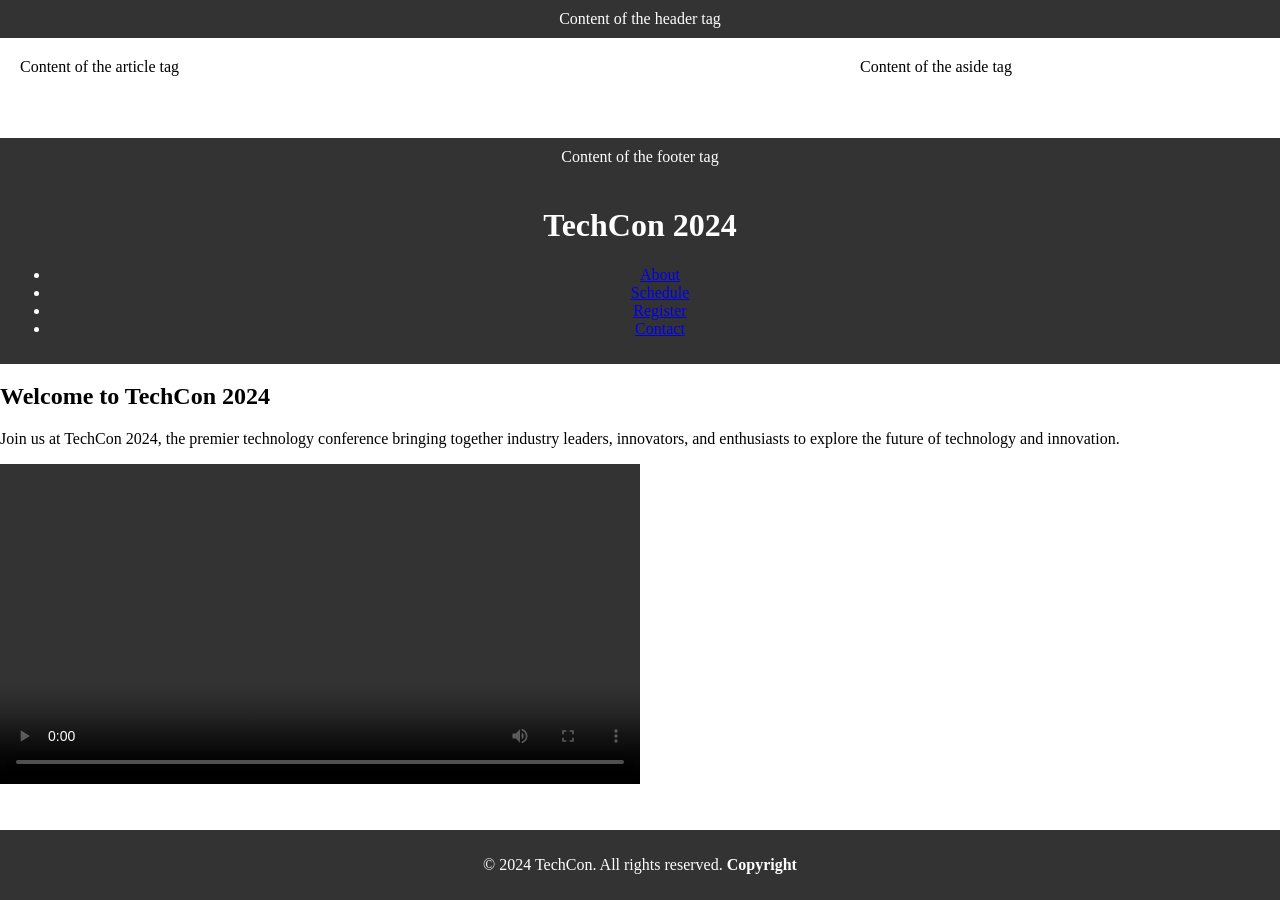
==== index.html @ ea1325a3 "Add files via upload" ====
<!DOCTYPE html>
<html lang="en">
<head>
  <link href="base.css" rel="stylesheet">
  <link href="index.css" rel="stylesheet">
  <meta charset="UTF-8">
  <title>TechCon 2024 - Home</title>
</head>
<body>
  
  <header>Content of the header tag</header>

  <main>
    <article>Content of the article tag</article>
    <aside>Content of the aside tag</aside>
  </main>

  <footer>Content of the footer tag</footer>


  <!-- Header -->
  <header>
    <h1>TechCon 2024</h1>
    <nav>
      <ul>
        <li><a href="about.html">About</a></li>
        <li><a href="schedule.html">Schedule</a></li>
        <li><a href="register.html">Register</a></li>
        <li><a href="contact.html">Contact</a></li>
      </ul>
    </nav>
  </header>

  <!-- Main Content -->
  <main>
    <section>
      <h2>Welcome to TechCon 2024</h2>
      <p>Join us at TechCon 2024, the premier technology conference bringing together industry leaders, innovators, and enthusiasts to explore the future of technology and innovation.</p>

      <!-- Embedded Promotional Video -->
      <video controls width="640">
        <source src="promo.mp4" type="video/mp4">
        <source src="promo.webm" type="video/webm">
        <track src="captions.vtt" kind="subtitles" srclang="en" label="English">
        Your browser does not support the video tag. Please download the video <a href="promo.mp4">here</a>.
      </video>
    </section>
  </main>

  <!-- Footer -->
  <footer>
    <p>&copy; 2024 TechCon. All rights reserved. <strong>Copyright</strong></p>
  </footer>

</body>
</html>
---- index.css ----
/* Set up the body as a vertical flex container */
body {
  display: flex;
  flex-direction: column;
  height: 100vh; /* Use full viewport height */
  margin: 0;
}

/* Set up the main content area as a horizontal flex container */
main {
  display: flex;
  flex-direction: row;
  flex: auto; /* Let it grow to fill available space */
}

/* Make article take 2/3 of horizontal space */
article {
  flex: 2;
  overflow-y: auto; /* Allow vertical scrolling if content overflows */
  padding: 20px;
}

/* Make aside take 1/3 of horizontal space */
aside {
  flex: 1;
  overflow-y: auto; /* Allow vertical scrolling */
  padding: 20px;
}

/* Optional: basic layout styling for header and footer */
header, footer {
  padding: 10px;
  background-color: #333;
  color: white;
  text-align: center;
}
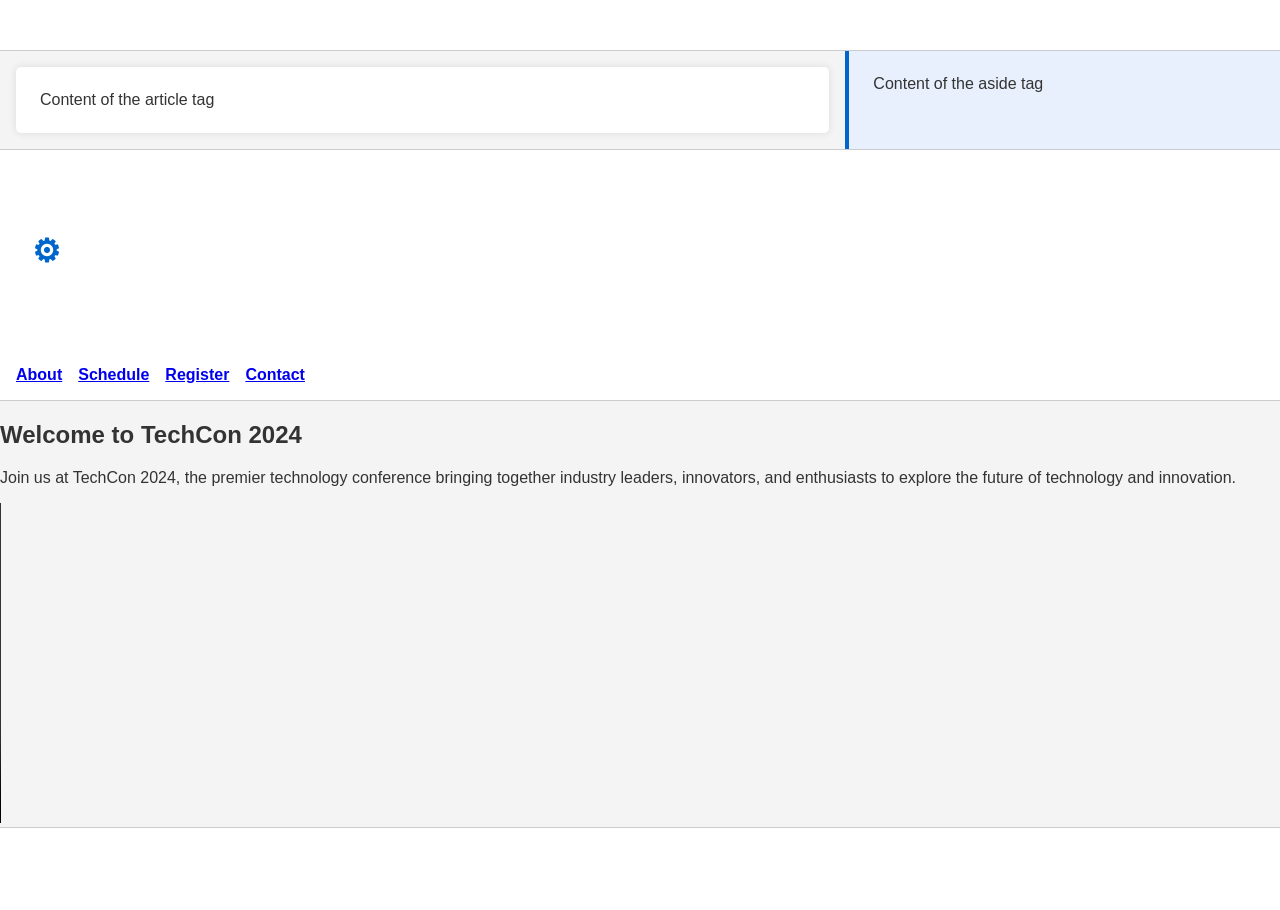
==== commit 7b1392d9: "Add files via upload" ====
--- a/index.html
+++ b/index.html
@@ -1,13 +1,15 @@
 <!DOCTYPE html>
 <html lang="en">
 <head>
+  <meta name="viewport" content="width=device-width, initial-scale=1.0">
   <link href="base.css" rel="stylesheet">
   <link href="index.css" rel="stylesheet">
   <meta charset="UTF-8">
   <title>TechCon 2024 - Home</title>
 </head>
-<body>
-  
+
+<body class="works_on_smartphone">
+ 
   <header>Content of the header tag</header>
 
   <main>
@@ -20,6 +22,10 @@
 
   <!-- Header -->
   <header>
+  <ul>
+    <li class="logo">&#9881;</li> <!-- Gear icon as logo -->
+    <!-- your other list items go here -->
+  </ul>
     <h1>TechCon 2024</h1>
     <nav>
       <ul>
--- a/index.css
+++ b/index.css
@@ -34,3 +34,63 @@
   color: white;
   text-align: center;
 }
+/* Set general background and font styles */
+body {
+  background-color: #f4f4f4;
+  font-family: 'Segoe UI', Tahoma, Geneva, Verdana, sans-serif;
+  color: #333;
+  margin: 0;
+  padding: 0;
+}
+
+/* Style the logo */
+.logo {
+  font-size: 2rem;
+  font-weight: bold;
+  padding: 0.5em;
+  color: #0066cc;
+}
+
+/* Style header */
+header {
+  background-color: #fff;
+  border-bottom: 1px solid #ccc;
+  padding: 1em;
+}
+
+/* Style navigation links */
+header ul {
+  list-style: none;
+  display: flex;
+  gap: 1em;
+  padding: 0;
+  margin: 0;
+}
+
+header ul li {
+  font-weight: bold;
+}
+
+/* Article styling area (freedom to style) */
+article {
+  background-color: #fff;
+  padding: 1.5em;
+  border-radius: 5px;
+  box-shadow: 0 0 8px rgba(0, 0, 0, 0.1);
+  margin: 1em;
+}
+
+/* Aside area */
+aside {
+  background-color: #e8f0fe;
+  padding: 1.5em;
+  border-left: 4px solid #0066cc;
+}
+
+/* Footer */
+footer {
+  background-color: #fff;
+  padding: 1em;
+  text-align: center;
+  border-top: 1px solid #ccc;
+}
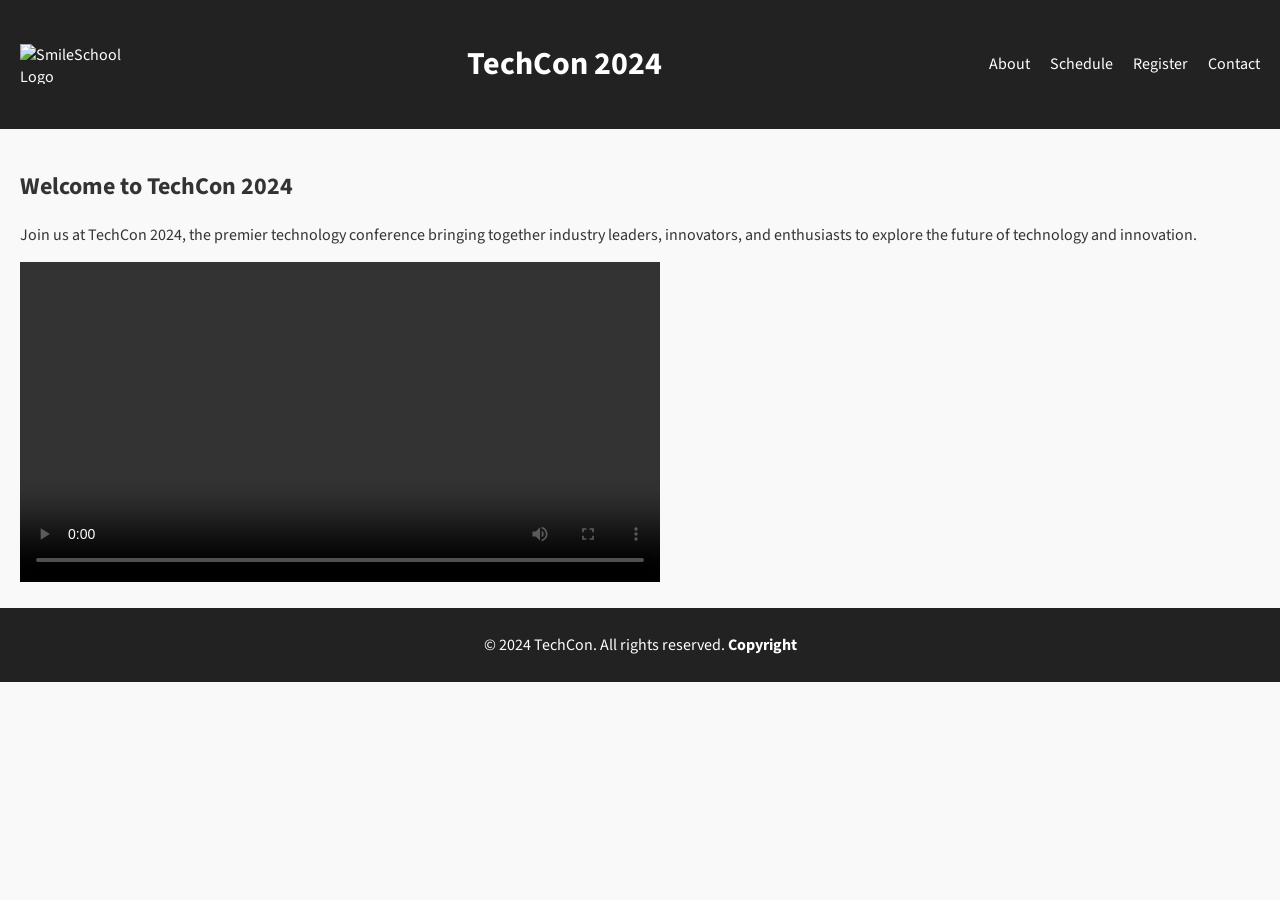
==== commit 7aba4810: "Add files via upload" ====
--- a/index.html
+++ b/index.html
@@ -1,54 +1,47 @@
 <!DOCTYPE html>
 <html lang="en">
 <head>
+  <meta charset="UTF-8">
   <meta name="viewport" content="width=device-width, initial-scale=1.0">
-  <link href="base.css" rel="stylesheet">
+  <title>TechCon 2024 - Home</title>
+
+  <!-- Fonts and Styles -->
+  <link href="https://fonts.googleapis.com/css2?family=Source+Sans+Pro&display=swap" rel="stylesheet">
   <link href="index.css" rel="stylesheet">
-  <meta charset="UTF-8">
-  <title>TechCon 2024 - Home</title>
 </head>
 
-<body class="works_on_smartphone">
- 
-  <header>Content of the header tag</header>
-
-  <main>
-    <article>Content of the article tag</article>
-    <aside>Content of the aside tag</aside>
-  </main>
-
-  <footer>Content of the footer tag</footer>
-
-
+<body>
   <!-- Header -->
   <header>
-  <ul>
-    <li class="logo">&#9881;</li> <!-- Gear icon as logo -->
-    <!-- your other list items go here -->
-  </ul>
-    <h1>TechCon 2024</h1>
-    <nav>
-      <ul>
-        <li><a href="about.html">About</a></li>
-        <li><a href="schedule.html">Schedule</a></li>
-        <li><a href="register.html">Register</a></li>
-        <li><a href="contact.html">Contact</a></li>
-      </ul>
-    </nav>
+    <div class="header-container">
+      <img src="CSS Advance/logo.png" alt="SmileSchool Logo" class="site-logo" width="120">
+      <h1>TechCon 2024</h1>
+      <nav>
+        <ul class="nav-links">
+          <li><a href="about.html">About</a></li>
+          <li><a href="schedule.html">Schedule</a></li>
+          <li><a href="register.html">Register</a></li>
+          <li><a href="contact.html">Contact</a></li>
+        </ul>
+      </nav>
+    </div>
   </header>
 
   <!-- Main Content -->
   <main>
     <section>
       <h2>Welcome to TechCon 2024</h2>
-      <p>Join us at TechCon 2024, the premier technology conference bringing together industry leaders, innovators, and enthusiasts to explore the future of technology and innovation.</p>
+      <p>
+        Join us at TechCon 2024, the premier technology conference bringing together industry leaders,
+        innovators, and enthusiasts to explore the future of technology and innovation.
+      </p>
 
       <!-- Embedded Promotional Video -->
       <video controls width="640">
         <source src="promo.mp4" type="video/mp4">
         <source src="promo.webm" type="video/webm">
         <track src="captions.vtt" kind="subtitles" srclang="en" label="English">
-        Your browser does not support the video tag. Please download the video <a href="promo.mp4">here</a>.
+        Your browser does not support the video tag. Download it <a href="promo.mp4">here</a>.
       </video>
     </section>
   </main>
@@ -57,6 +50,5 @@
   <footer>
     <p>&copy; 2024 TechCon. All rights reserved. <strong>Copyright</strong></p>
   </footer>
-
 </body>
 </html>
--- a/index.css
+++ b/index.css
@@ -1,96 +1,47 @@
-/* Set up the body as a vertical flex container */
 body {
-  display: flex;
-  flex-direction: column;
-  height: 100vh; /* Use full viewport height */
+  font-family: 'Source Sans Pro', sans-serif;
   margin: 0;
+  padding: 0;
+  background-color: #f9f9f9;
+  color: #333;
 }
 
-/* Set up the main content area as a horizontal flex container */
-main {
-  display: flex;
-  flex-direction: row;
-  flex: auto; /* Let it grow to fill available space */
-}
-
-/* Make article take 2/3 of horizontal space */
-article {
-  flex: 2;
-  overflow-y: auto; /* Allow vertical scrolling if content overflows */
+header {
+  background-color: #222;
+  color: #fff;
   padding: 20px;
 }
 
-/* Make aside take 1/3 of horizontal space */
-aside {
-  flex: 1;
-  overflow-y: auto; /* Allow vertical scrolling */
+.header-container {
+  display: flex;
+  align-items: center;
+  justify-content: space-between;
+  flex-wrap: wrap;
+}
+
+.site-logo {
+  height: 40px;
+}
+
+.nav-links {
+  list-style: none;
+  padding: 0;
+  display: flex;
+  gap: 20px;
+}
+
+.nav-links a {
+  color: #fff;
+  text-decoration: none;
+}
+
+main {
   padding: 20px;
 }
 
-/* Optional: basic layout styling for header and footer */
-header, footer {
-  padding: 10px;
-  background-color: #333;
+footer {
+  background-color: #222;
   color: white;
   text-align: center;
+  padding: 10px;
 }
-/* Set general background and font styles */
-body {
-  background-color: #f4f4f4;
-  font-family: 'Segoe UI', Tahoma, Geneva, Verdana, sans-serif;
-  color: #333;
-  margin: 0;
-  padding: 0;
-}
-
-/* Style the logo */
-.logo {
-  font-size: 2rem;
-  font-weight: bold;
-  padding: 0.5em;
-  color: #0066cc;
-}
-
-/* Style header */
-header {
-  background-color: #fff;
-  border-bottom: 1px solid #ccc;
-  padding: 1em;
-}
-
-/* Style navigation links */
-header ul {
-  list-style: none;
-  display: flex;
-  gap: 1em;
-  padding: 0;
-  margin: 0;
-}
-
-header ul li {
-  font-weight: bold;
-}
-
-/* Article styling area (freedom to style) */
-article {
-  background-color: #fff;
-  padding: 1.5em;
-  border-radius: 5px;
-  box-shadow: 0 0 8px rgba(0, 0, 0, 0.1);
-  margin: 1em;
-}
-
-/* Aside area */
-aside {
-  background-color: #e8f0fe;
-  padding: 1.5em;
-  border-left: 4px solid #0066cc;
-}
-
-/* Footer */
-footer {
-  background-color: #fff;
-  padding: 1em;
-  text-align: center;
-  border-top: 1px solid #ccc;
-}
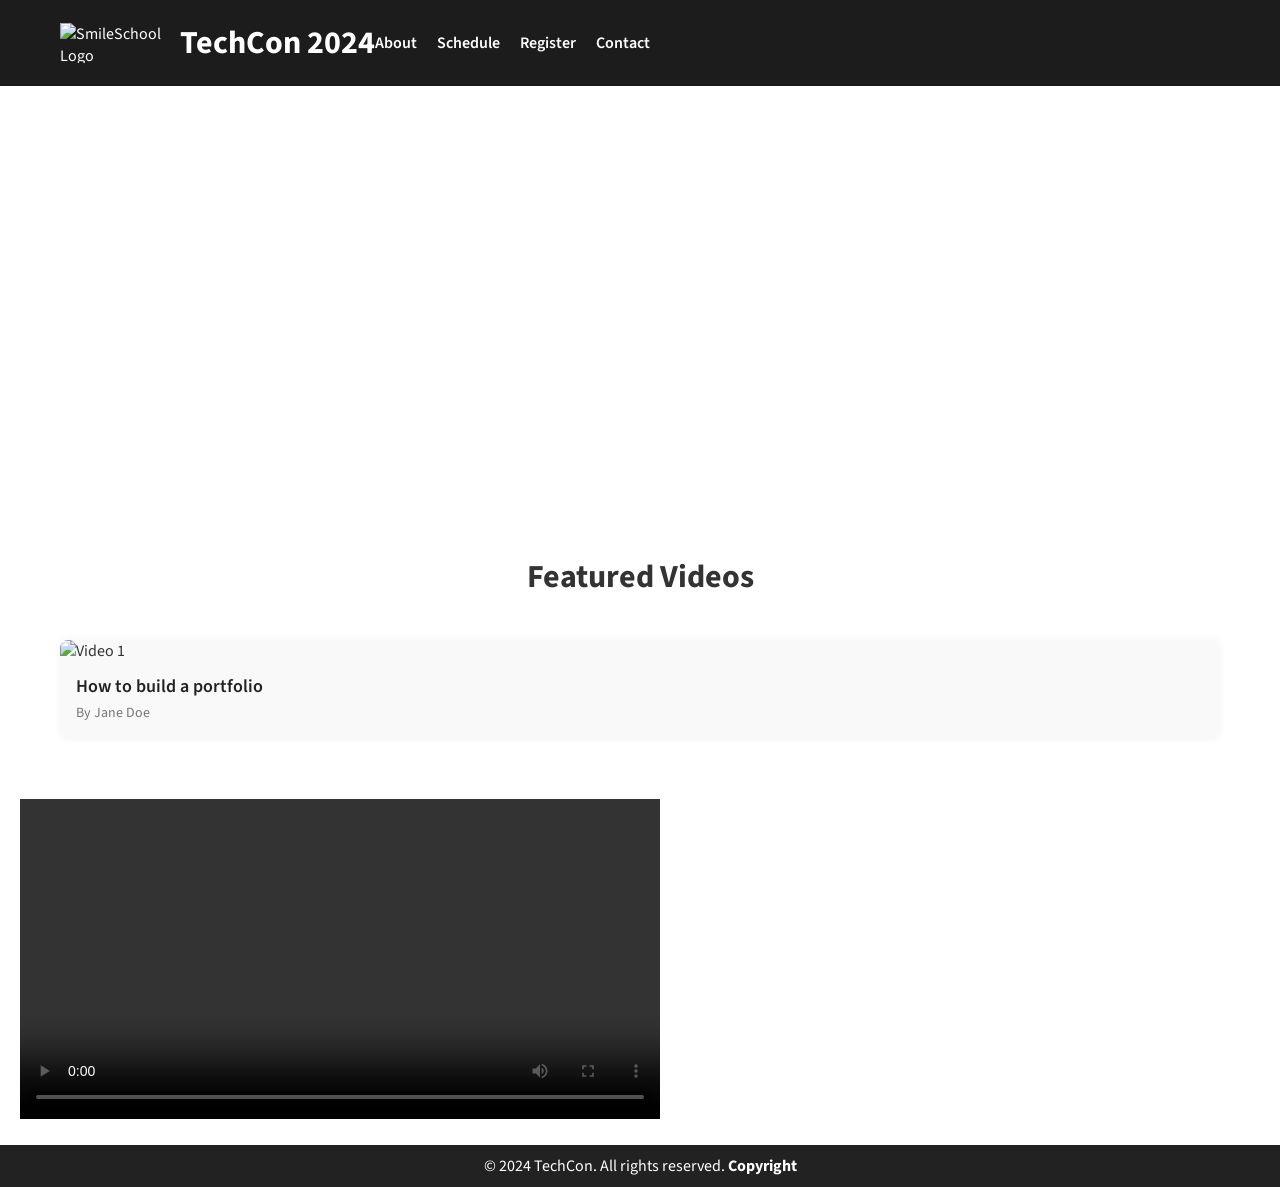
==== commit 2bb866c0: "Add files via upload" ====
--- a/index.html
+++ b/index.html
@@ -8,6 +8,7 @@
   <!-- Fonts and Styles -->
   <link href="https://fonts.googleapis.com/css2?family=Source+Sans+Pro&display=swap" rel="stylesheet">
   <link href="index.css" rel="stylesheet">
+  <link rel="stylesheet" href="styles.css">
 </head>
 
 <body>
@@ -29,12 +30,23 @@
 
   <!-- Main Content -->
   <main>
-    <section>
-      <h2>Welcome to TechCon 2024</h2>
-      <p>
-        Join us at TechCon 2024, the premier technology conference bringing together industry leaders,
-        innovators, and enthusiasts to explore the future of technology and innovation.
-      </p>
+    <section class="hero">
+  <h2>Welcome to TechCon 2024</h2>
+  <p>Join us at TechCon 2024, the premier tech conference for innovation and future-forward thinkers.</p>
+    </section>
+    <section class="videos">
+  <h2 class="section-title">Featured Videos</h2>
+  <div class="video-grid">
+    <div class="video-card">
+      <img src="images/video1-thumbnail.jpg" alt="Video 1">
+      <h3 class="video-title">How to build a portfolio</h3>
+      <p class="video-author">By Jane Doe</p>
+    </div>
+    <!-- Repeat more .video-card blocks -->
+  </div>
+</section>
+
+
 
       <!-- Embedded Promotional Video -->
       <video controls width="640">
--- a/styles.css
+++ b/styles.css
@@ -0,0 +1,139 @@
+/* Reset some default margin/padding */
+body, h1, h2, p, ul {
+  margin: 0;
+  padding: 0;
+  box-sizing: border-box;
+}
+
+body {
+  font-family: 'Source Sans Pro', sans-serif;
+  background-color: #fff;
+  color: #333;
+}
+
+/* Header styling */
+header {
+  background-color: #1c1c1c;
+  padding: 20px 60px;
+  display: flex;
+  justify-content: space-between;
+  align-items: center;
+}
+
+header img {
+  height: 40px;
+}
+
+header nav ul {
+  list-style: none;
+  display: flex;
+  gap: 30px;
+}
+
+header nav ul li a {
+  color: white;
+  text-decoration: none;
+  font-weight: 600;
+  font-size: 16px;
+}
+
+header nav ul li a:hover {
+  text-decoration: underline;
+}
+
+/* First Section (Hero) */
+section.hero {
+  background-image: url('images/hero-background.jpg'); /* Use correct path from Figma assets */
+  background-size: cover;
+  background-position: center;
+  color: white;
+  text-align: center;
+  padding: 120px 20px;
+}
+
+section.hero h2 {
+  font-size: 48px;
+  font-weight: 700;
+  margin-bottom: 20px;
+}
+
+section.hero p {
+  font-size: 20px;
+  max-width: 700px;
+  margin: 0 auto;
+  line-height: 1.5;
+}
+.quote-section {
+  background-color: #f5f5f5;
+  padding: 60px 20px;
+  text-align: center;
+  font-style: italic;
+}
+
+.quote-section blockquote {
+  font-size: 24px;
+  color: #333;
+  margin-bottom: 20px;
+}
+
+.quote-section cite {
+  display: block;
+  font-size: 16px;
+  color: #888;
+  font-style: normal;
+}
+/* Section title */
+.section-title {
+  text-align: center;
+  font-size: 32px;
+  margin-bottom: 40px;
+  font-weight: 700;
+}
+
+/* Video section container */
+.videos {
+  padding: 60px 40px;
+  background-color: #ffffff;
+}
+
+/* Grid layout for videos */
+.video-grid {
+  display: grid;
+  grid-template-columns: repeat(auto-fit, minmax(250px, 1fr));
+  gap: 40px;
+  max-width: 1200px;
+  margin: 0 auto;
+}
+
+/* Individual video card */
+.video-card {
+  background-color: #f9f9f9;
+  border-radius: 8px;
+  overflow: hidden;
+  box-shadow: 0 0 8px rgba(0, 0, 0, 0.05);
+  text-align: left;
+  transition: transform 0.3s;
+}
+
+.video-card:hover {
+  transform: translateY(-5px);
+}
+
+.video-card img {
+  width: 100%;
+  height: auto;
+  display: block;
+}
+
+.video-title {
+  font-size: 18px;
+  font-weight: 600;
+  margin: 12px 16px 4px;
+  color: #222;
+}
+
+.video-author {
+  font-size: 14px;
+  color: #777;
+  margin: 0 16px 16px;
+}
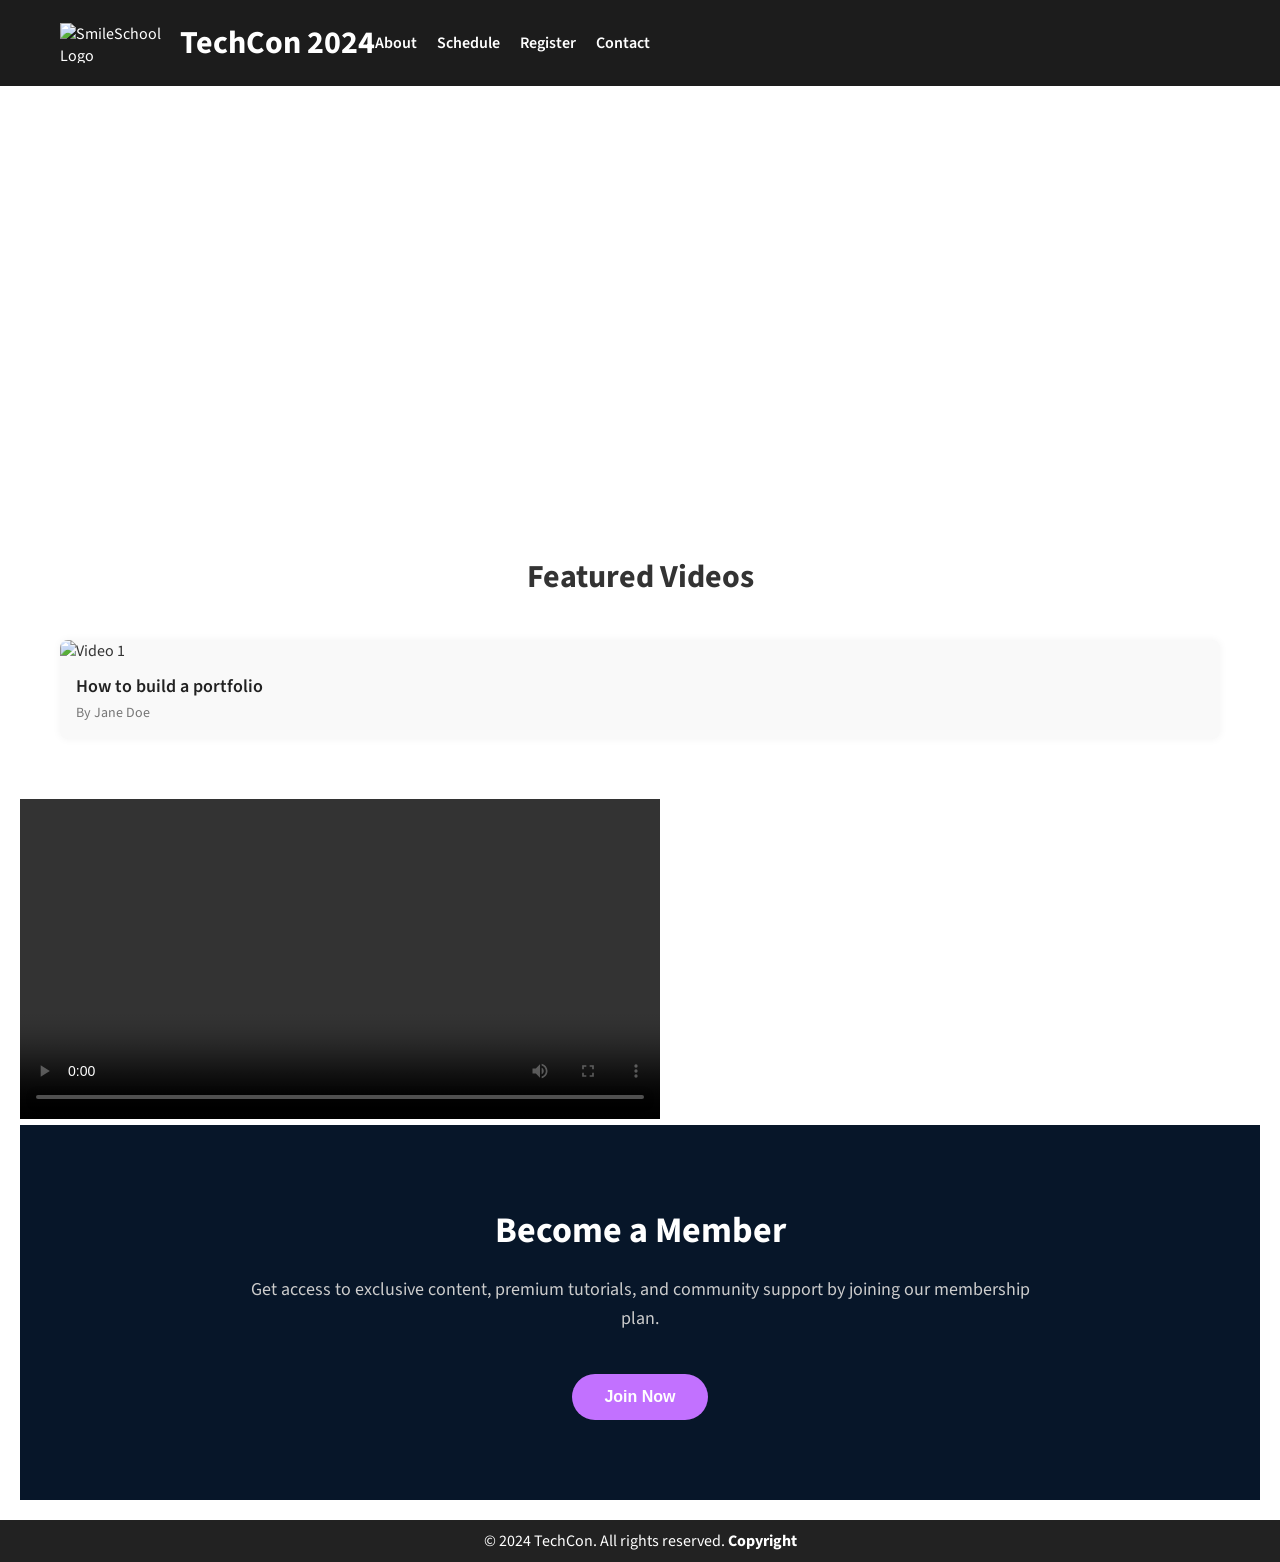
==== commit d70d10ac: "Add files via upload" ====
--- a/index.html
+++ b/index.html
@@ -34,6 +34,7 @@
   <h2>Welcome to TechCon 2024</h2>
   <p>Join us at TechCon 2024, the premier tech conference for innovation and future-forward thinkers.</p>
     </section>
+
     <section class="videos">
   <h2 class="section-title">Featured Videos</h2>
   <div class="video-grid">
@@ -44,9 +45,7 @@
     </div>
     <!-- Repeat more .video-card blocks -->
   </div>
-</section>
-
-
+    </section>
 
       <!-- Embedded Promotional Video -->
       <video controls width="640">
@@ -56,6 +55,16 @@
         Your browser does not support the video tag. Download it <a href="promo.mp4">here</a>.
       </video>
     </section>
+    <section class="membership">
+  <div class="membership-content">
+    <h2 class="membership-title">Become a Member</h2>
+    <p class="membership-desc">
+      Get access to exclusive content, premium tutorials, and community support by joining our membership plan.
+    </p>
+    <button class="membership-btn">Join Now</button>
+  </div>
+    </section>
+
   </main>
 
   <!-- Footer -->
--- a/styles.css
+++ b/styles.css
@@ -137,3 +137,44 @@
   color: #777;
   margin: 0 16px 16px;
 }
+/* Membership Section */
+.membership {
+  background-color: #071629; /* Dark background (adjust per Figma) */
+  color: #fff;
+  padding: 80px 20px;
+  text-align: center;
+}
+
+.membership-content {
+  max-width: 800px;
+  margin: 0 auto;
+}
+
+.membership-title {
+  font-size: 36px;
+  font-weight: 700;
+  margin-bottom: 20px;
+}
+
+.membership-desc {
+  font-size: 18px;
+  line-height: 1.6;
+  margin-bottom: 40px;
+  color: #ccc; /* Lighter text (adjust per Figma) */
+}
+
+.membership-btn {
+  background-color: #c271ff;
+  color: white;
+  font-size: 16px;
+  font-weight: bold;
+  padding: 14px 32px;
+  border: none;
+  border-radius: 25px;
+  cursor: pointer;
+  transition: background-color 0.3s ease;
+}
+
+.membership-btn:hover {
+  background-color: #a34de0;
+}
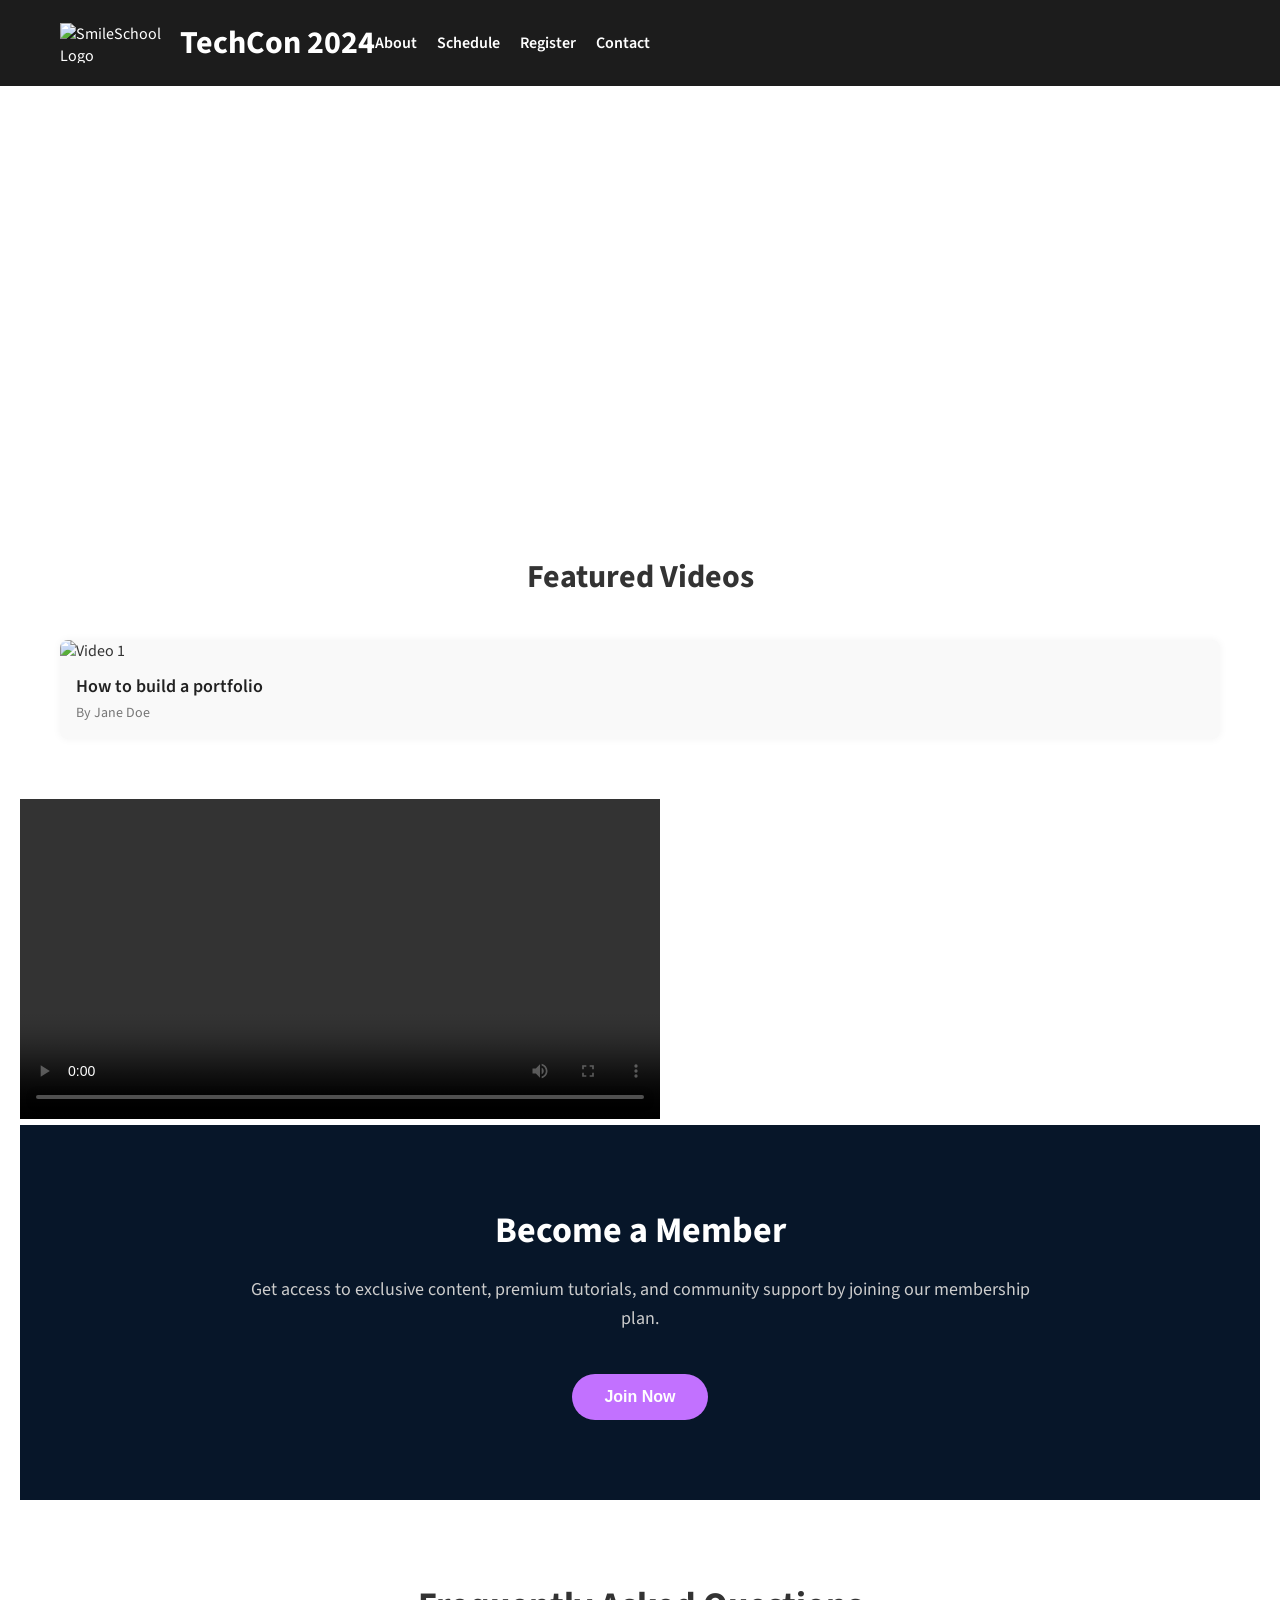
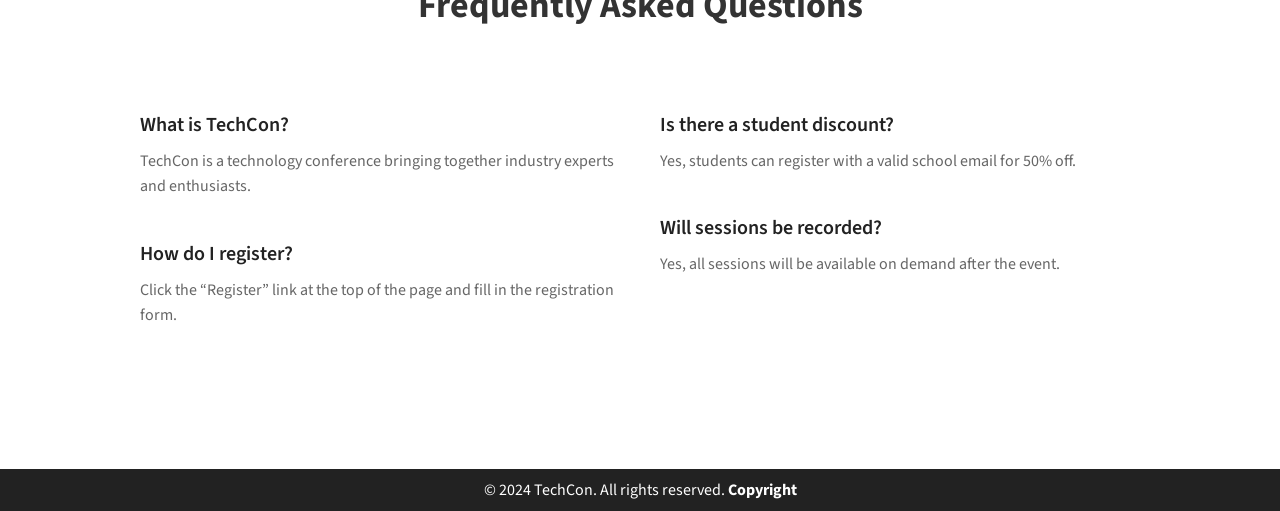
==== commit 8290968e: "Add files via upload" ====
--- a/index.html
+++ b/index.html
@@ -64,6 +64,32 @@
     <button class="membership-btn">Join Now</button>
   </div>
     </section>
+    <section class="faq">
+  <h2 class="faq-title">Frequently Asked Questions</h2>
+  <div class="faq-columns">
+    <div class="faq-column">
+      <div class="faq-item">
+        <h3 class="faq-question">What is TechCon?</h3>
+        <p class="faq-answer">TechCon is a technology conference bringing together industry experts and enthusiasts.</p>
+      </div>
+      <div class="faq-item">
+        <h3 class="faq-question">How do I register?</h3>
+        <p class="faq-answer">Click the “Register” link at the top of the page and fill in the registration form.</p>
+      </div>
+    </div>
+    <div class="faq-column">
+      <div class="faq-item">
+        <h3 class="faq-question">Is there a student discount?</h3>
+        <p class="faq-answer">Yes, students can register with a valid school email for 50% off.</p>
+      </div>
+      <div class="faq-item">
+        <h3 class="faq-question">Will sessions be recorded?</h3>
+        <p class="faq-answer">Yes, all sessions will be available on demand after the event.</p>
+      </div>
+    </div>
+  </div>
+    </section>
+
 
   </main>
 
--- a/styles.css
+++ b/styles.css
@@ -178,3 +178,48 @@
 .membership-btn:hover {
   background-color: #a34de0;
 }
+/* FAQ Section */
+.faq {
+  padding: 80px 40px;
+  background-color: #ffffff;
+  color: #333;
+  text-align: center;
+}
+
+.faq-title {
+  font-size: 36px;
+  font-weight: 700;
+  margin-bottom: 60px;
+}
+
+.faq-columns {
+  display: flex;
+  gap: 40px;
+  justify-content: center;
+  flex-wrap: wrap; /* Allows stacking on mobile */
+  max-width: 1000px;
+  margin: 0 auto;
+  text-align: left;
+}
+
+.faq-column {
+  flex: 1;
+  min-width: 300px;
+}
+
+.faq-item {
+  margin-bottom: 40px;
+}
+
+.faq-question {
+  font-size: 20px;
+  font-weight: 600;
+  margin-bottom: 10px;
+  color: #222;
+}
+
+.faq-answer {
+  font-size: 16px;
+  line-height: 1.6;
+  color: #666;
+}
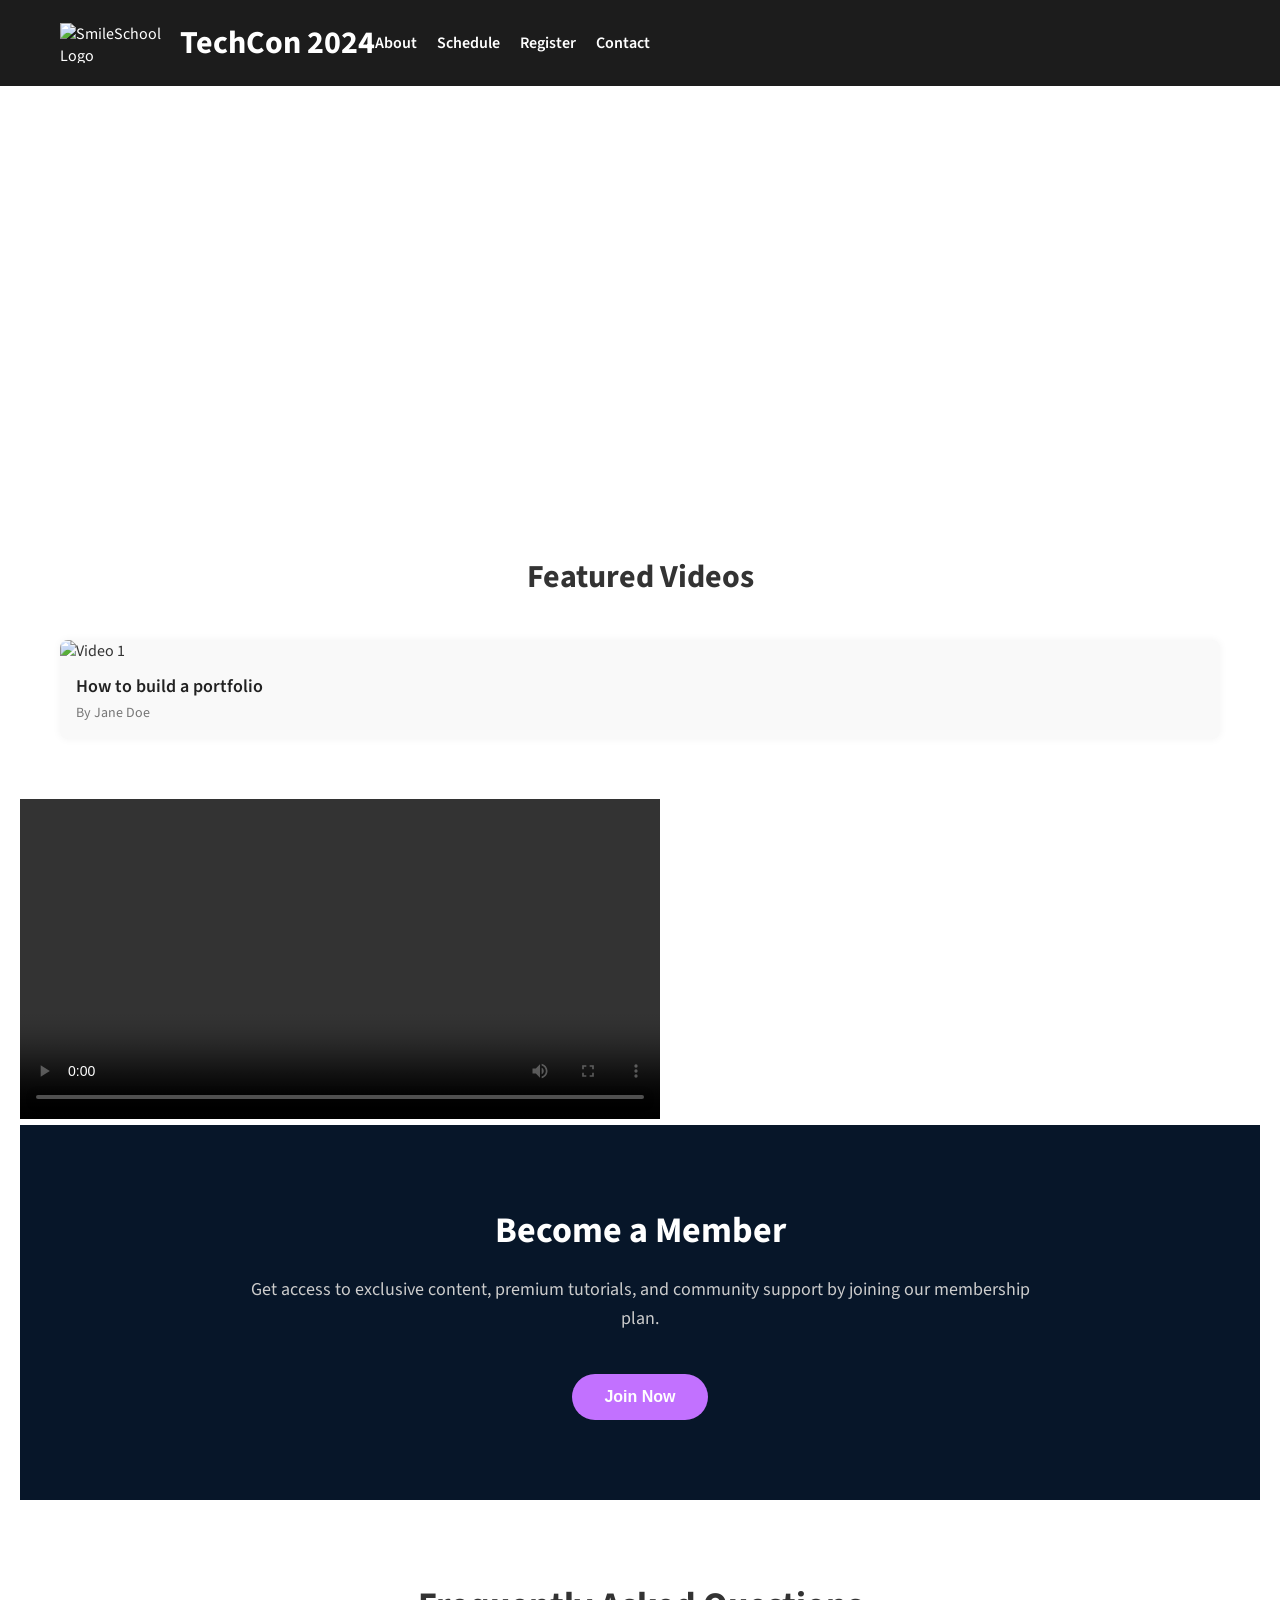
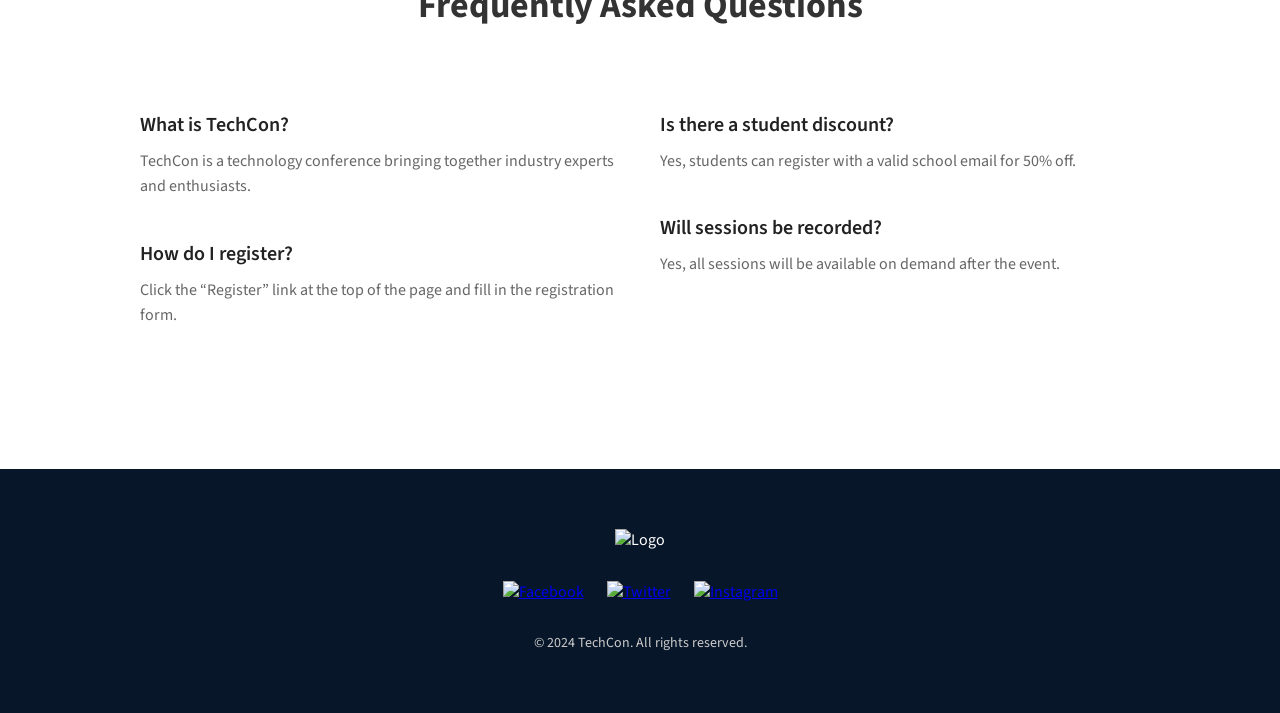
==== commit 00cf61f4: "Add files via upload" ====
--- a/index.html
+++ b/index.html
@@ -94,8 +94,16 @@
   </main>
 
   <!-- Footer -->
-  <footer>
-    <p>&copy; 2024 TechCon. All rights reserved. <strong>Copyright</strong></p>
-  </footer>
+ <footer class="footer">
+  <div class="footer-content">
+    <img src="images/logo.png" alt="Logo" class="footer-logo">
+    <div class="social-icons">
+      <a href="#"><img src="images/facebook.png" alt="Facebook"></a>
+      <a href="#"><img src="images/twitter.png" alt="Twitter"></a>
+      <a href="#"><img src="images/instagram.png" alt="Instagram"></a>
+    </div>
+    <p class="footer-copy">© 2024 TechCon. All rights reserved.</p>
+  </div>
+ </footer>
 </body>
 </html>
--- a/styles.css
+++ b/styles.css
@@ -223,3 +223,44 @@
   line-height: 1.6;
   color: #666;
 }
+/* Footer */
+.footer {
+  background-color: #071629; /* Check Figma for exact dark color */
+  color: #ffffff;
+  padding: 60px 20px;
+  text-align: center;
+}
+
+.footer-content {
+  max-width: 1000px;
+  margin: 0 auto;
+}
+
+.footer-logo {
+  height: 40px;
+  margin-bottom: 30px;
+}
+
+.social-icons {
+  margin-bottom: 30px;
+}
+
+.social-icons a {
+  margin: 0 10px;
+  display: inline-block;
+}
+
+.social-icons img {
+  height: 30px;
+  width: 30px;
+  transition: opacity 0.3s;
+}
+
+.social-icons img:hover {
+  opacity: 0.7;
+}
+
+.footer-copy {
+  font-size: 14px;
+  color: #ccc;
+}
